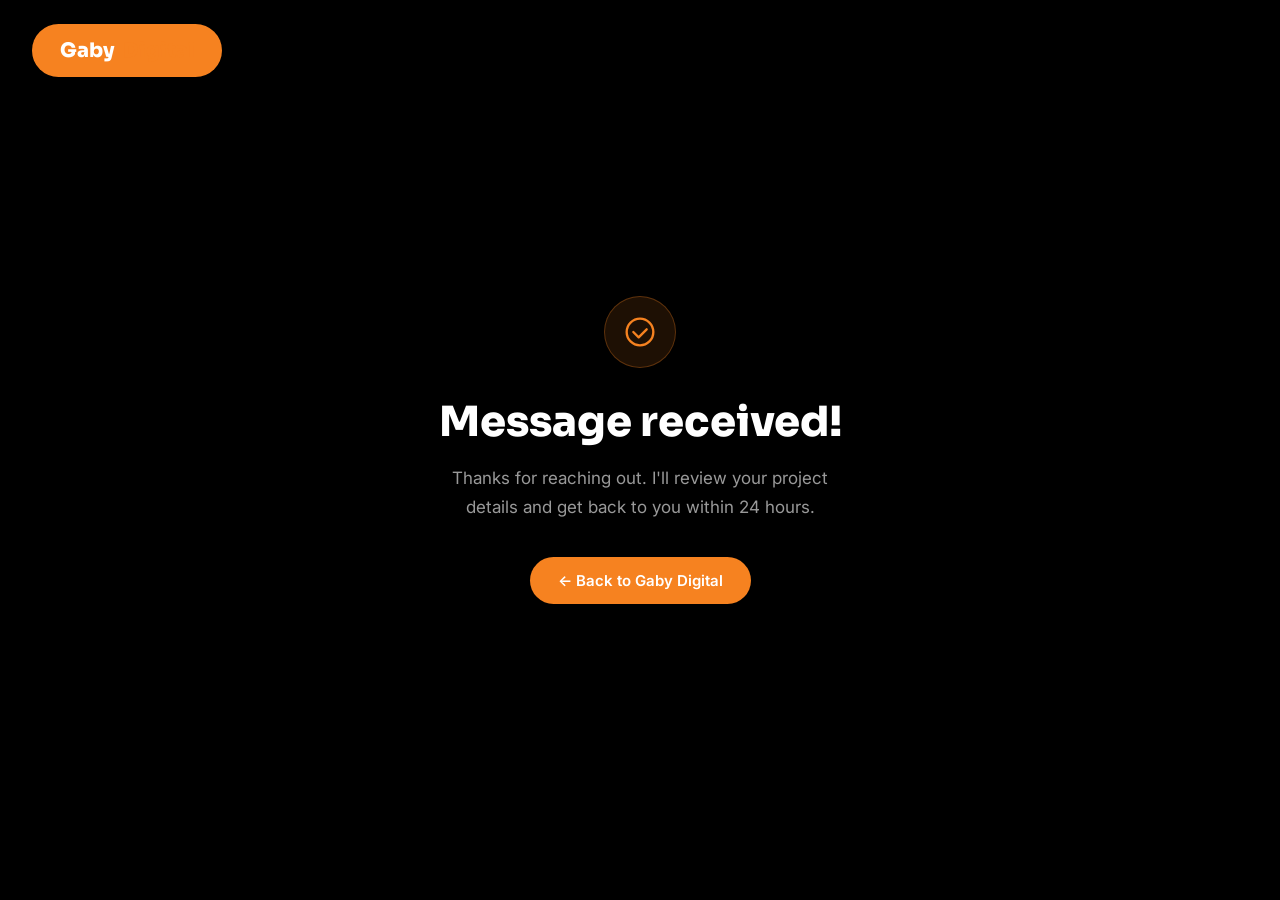
==== thanks.html @ 6bddaad4 "Add FormSubmit contact form and thank-you page" ====
<!DOCTYPE html>
<html lang="en">
<head>
  <meta charset="UTF-8" />
  <meta name="viewport" content="width=device-width, initial-scale=1.0" />
  <title>Message Sent — Gaby Digital</title>
  <link rel="preconnect" href="https://fonts.googleapis.com" />
  <link rel="preconnect" href="https://fonts.gstatic.com" crossorigin />
  <link href="https://fonts.googleapis.com/css2?family=Inter:wght@400;500;600&family=Sora:wght@700;800&display=swap" rel="stylesheet" />
  <style>
    *, *::before, *::after { box-sizing: border-box; margin: 0; padding: 0; }
    body {
      font-family: 'Inter', sans-serif;
      background: #000;
      color: #fff;
      min-height: 100vh;
      display: flex;
      flex-direction: column;
      align-items: center;
      justify-content: center;
      padding: 24px;
      text-align: center;
      -webkit-font-smoothing: antialiased;
    }
    .icon {
      width: 72px;
      height: 72px;
      background: rgba(246,130,32,.12);
      border: 1.5px solid rgba(246,130,32,.3);
      border-radius: 50%;
      display: flex;
      align-items: center;
      justify-content: center;
      margin: 0 auto 28px;
    }
    .icon svg { width: 32px; height: 32px; color: #F68220; }
    h1 {
      font-family: 'Sora', sans-serif;
      font-size: clamp(1.8rem, 4vw, 2.6rem);
      font-weight: 800;
      margin-bottom: 16px;
    }
    p {
      font-size: 17px;
      color: #999;
      max-width: 420px;
      line-height: 1.7;
      margin-bottom: 36px;
    }
    a {
      display: inline-flex;
      align-items: center;
      gap: 8px;
      background: #F68220;
      color: #fff;
      font-size: 15px;
      font-weight: 600;
      padding: 14px 28px;
      border-radius: 50px;
      text-decoration: none;
      transition: background .2s, transform .2s;
    }
    a:hover { background: #DB6B04; transform: translateY(-2px); }
    .logo {
      position: fixed;
      top: 24px;
      left: 32px;
      font-family: 'Sora', sans-serif;
      font-size: 20px;
      font-weight: 800;
      text-decoration: none;
    }
    .logo-gaby { color: #fff; }
    .logo-digital { color: #F68220; }
  </style>
</head>
<body>
  <a href="https://jrgaby35-afk.github.io/Gaby.Digital/" class="logo">
    <span class="logo-gaby">Gaby</span><span class="logo-digital">Digital</span>
  </a>
  <div class="icon">
    <svg viewBox="0 0 24 24" fill="none" xmlns="http://www.w3.org/2000/svg">
      <circle cx="12" cy="12" r="10" stroke="currentColor" stroke-width="1.75"/>
      <path d="M7 12l4 4 6-6" stroke="currentColor" stroke-width="1.75" stroke-linecap="round" stroke-linejoin="round"/>
    </svg>
  </div>
  <h1>Message received!</h1>
  <p>Thanks for reaching out. I'll review your project details and get back to you within 24 hours.</p>
  <a href="https://jrgaby35-afk.github.io/Gaby.Digital/">← Back to Gaby Digital</a>
</body>
</html>
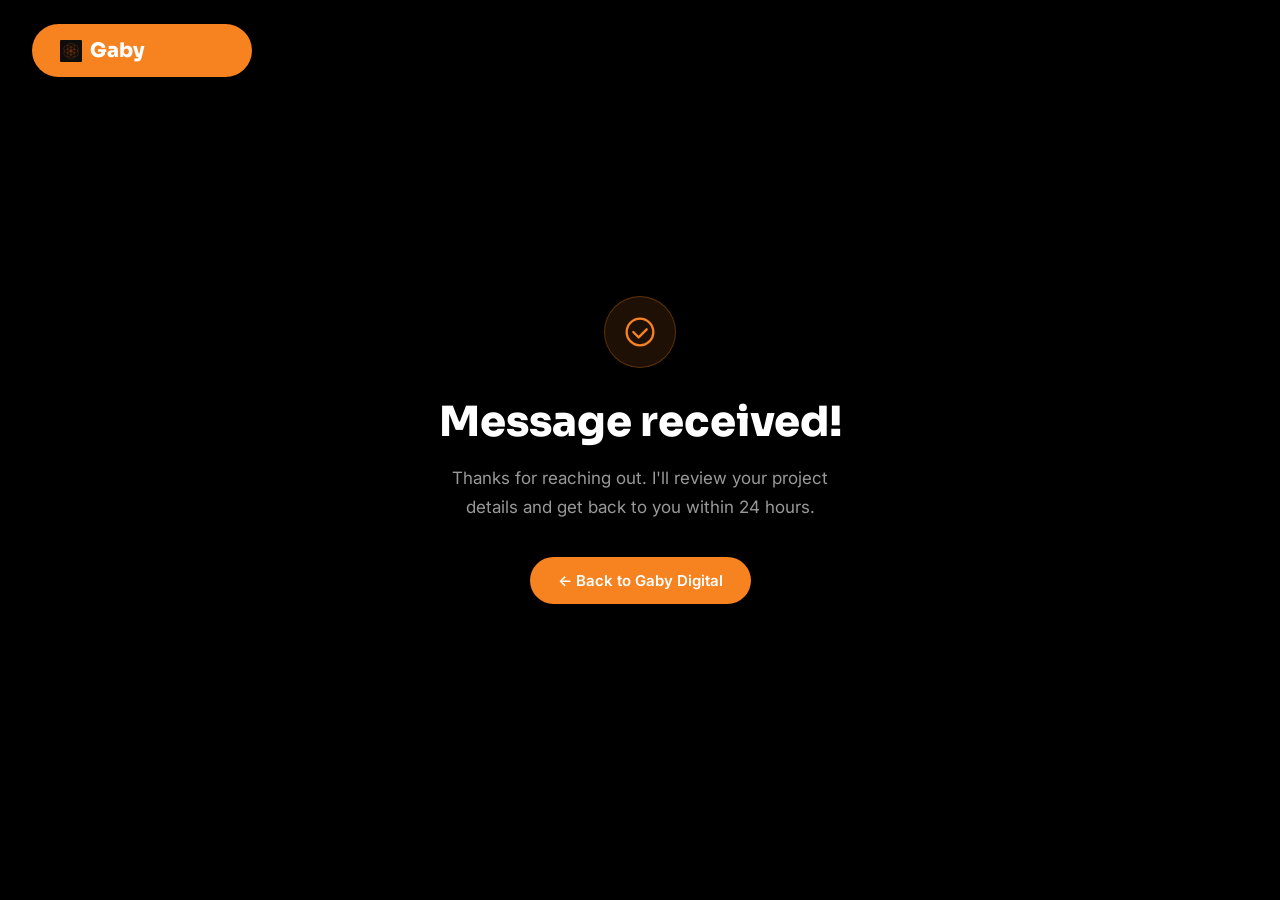
==== commit 824eb51d: "Add logo to nav and footer" ====
--- a/thanks.html
+++ b/thanks.html
@@ -76,6 +76,7 @@
 </head>
 <body>
   <a href="https://jrgaby35-afk.github.io/Gaby.Digital/" class="logo">
+    <img src="gaby-digital-logo.svg" style="height:22px;width:22px;object-fit:contain;" alt="Gaby Digital logo" />
     <span class="logo-gaby">Gaby</span><span class="logo-digital">Digital</span>
   </a>
   <div class="icon">
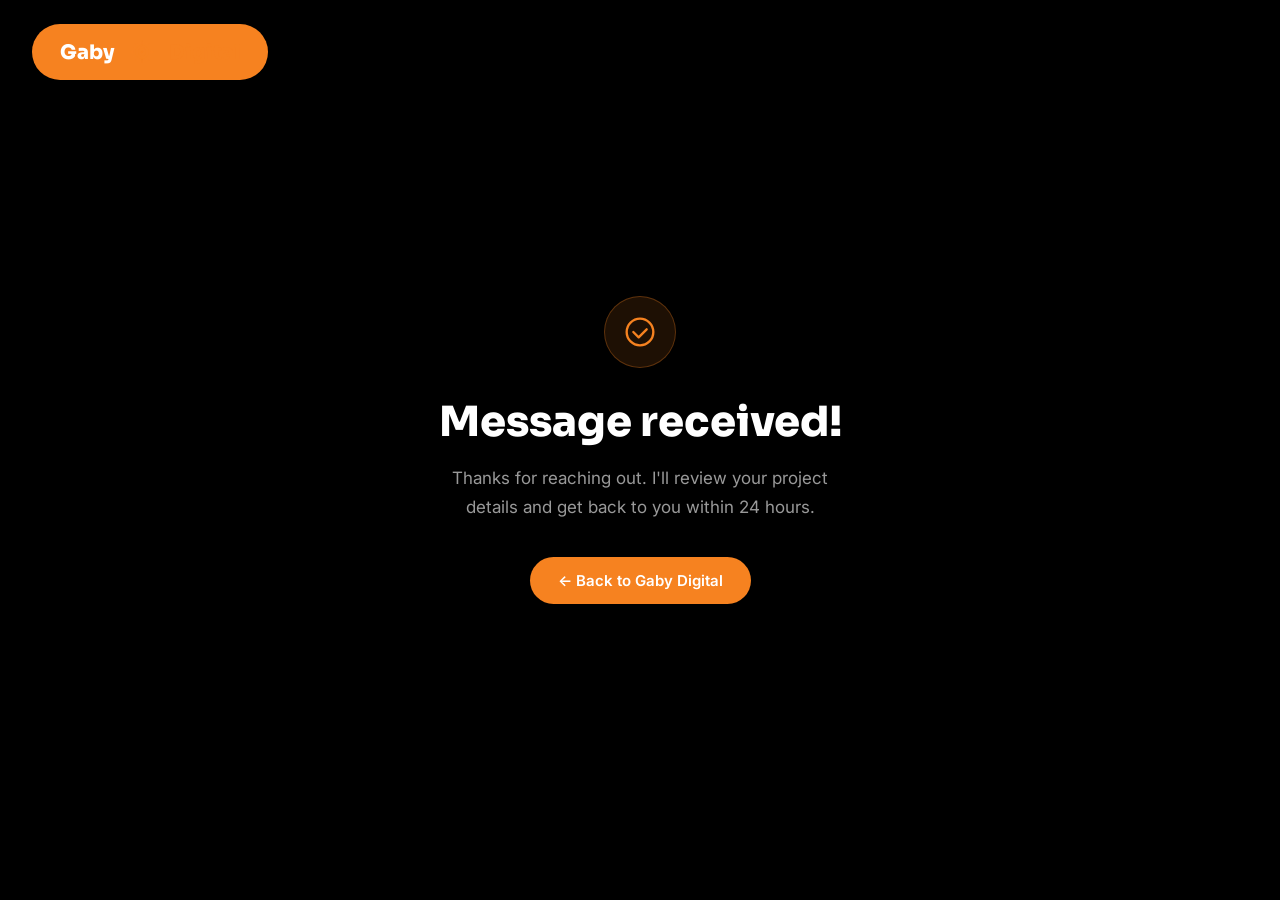
==== commit efcab20e: "New compass logo between Gaby and Digital, transparent bg, orange color" ====
--- a/thanks.html
+++ b/thanks.html
@@ -76,8 +76,7 @@
 </head>
 <body>
   <a href="https://jrgaby35-afk.github.io/Gaby.Digital/" class="logo">
-    <img src="gaby-digital-logo.svg" style="height:22px;width:22px;object-fit:contain;" alt="Gaby Digital logo" />
-    <span class="logo-gaby">Gaby</span><span class="logo-digital">Digital</span>
+    <span class="logo-gaby">Gaby</span><img src="gaby-digital-logo-cr9.svg" style="height:28px;width:28px;object-fit:contain;margin:0 5px;" alt="Gaby Digital logo" /><span class="logo-digital">Digital</span>
   </a>
   <div class="icon">
     <svg viewBox="0 0 24 24" fill="none" xmlns="http://www.w3.org/2000/svg">
